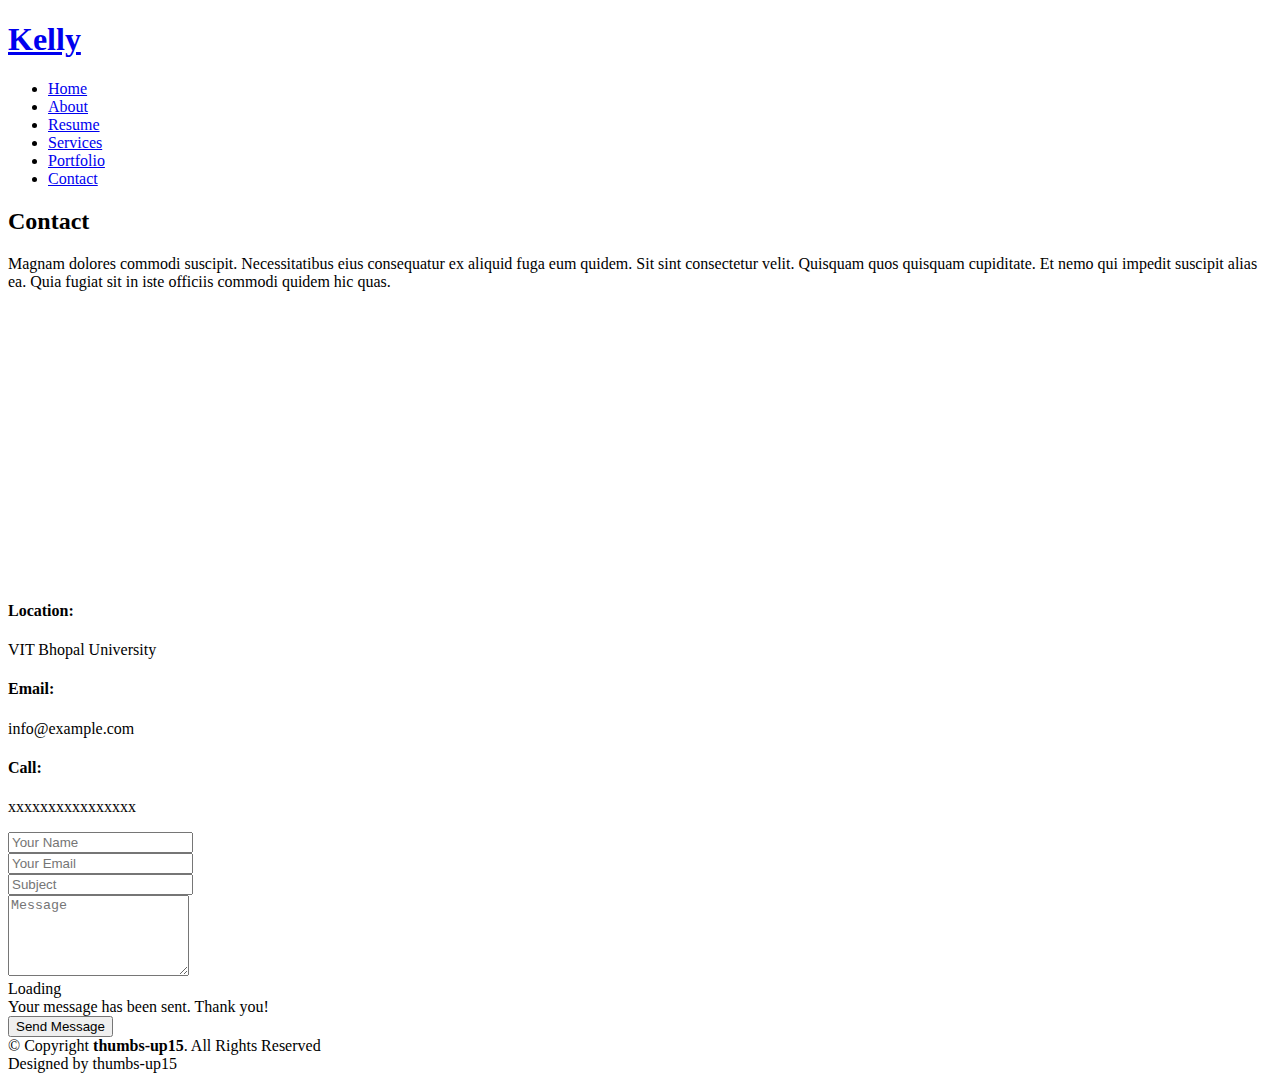
==== contact.html @ e77e919a "Add files via upload" ====
<!DOCTYPE html>
<html lang="en">

<head>
  <meta charset="utf-8">
  <meta content="width=device-width, initial-scale=1.0" name="viewport">

  <title>Contact - Ana De Armas</title>
  <meta content="" name="description">
  <meta content="" name="keywords">

  <!-- Favicons -->
  <link href="assets/img/favicon.png" rel="icon">
  <link href="assets/img/apple-touch-icon.png" rel="apple-touch-icon">

  <!-- Google Fonts -->
  <link href="https://fonts.googleapis.com/css?family=Open+Sans:300,300i,400,400i,600,600i,700,700i|Raleway:300,300i,400,400i,500,500i,600,600i,700,700i|Poppins:300,300i,400,400i,500,500i,600,600i,700,700i" rel="stylesheet">

  <!-- Vendor CSS Files -->
  <link href="assets/vendor/aos/aos.css" rel="stylesheet">
  <link href="assets/vendor/bootstrap/css/bootstrap.min.css" rel="stylesheet">
  <link href="assets/vendor/bootstrap-icons/bootstrap-icons.css" rel="stylesheet">
  <link href="assets/vendor/boxicons/css/boxicons.min.css" rel="stylesheet">
  <link href="assets/vendor/glightbox/css/glightbox.min.css" rel="stylesheet">
  <link href="assets/vendor/swiper/swiper-bundle.min.css" rel="stylesheet">

  <!-- Template Main CSS File -->
  <link href="assets/css/style.css" rel="stylesheet">
</head>

<body>

  <!-- ======= Header ======= -->
  <header id="header" class="fixed-top">
    <div class="container-fluid d-flex justify-content-between align-items-center">

      <h1 class="logo me-auto me-lg-0"><a href="index.html">Kelly</a></h1>
      <!-- Uncomment below if you prefer to use an image logo -->
      <!-- <a href="index.html" class="logo"><img src="assets/img/logo.png" alt="" class="img-fluid"></a>-->

      <nav id="navbar" class="navbar order-last order-lg-0">
        <ul>
          <li><a href="index.html">Home</a></li>
          <li><a href="about.html">About</a></li>
          <li><a href="resume.html">Resume</a></li>
          <li><a href="services.html">Services</a></li>
          <li><a href="portfolio.html">Portfolio</a></li>
          <li><a class="active" href="contact.html">Contact</a></li>
        </ul>
        <i class="bi bi-list mobile-nav-toggle"></i>
      </nav><!-- .navbar -->

      <div class="header-social-links">
        <a href="#" class="twitter"><i class="bi bi-twitter"></i></a>
        <a href="#" class="facebook"><i class="bi bi-facebook"></i></a>
        <a href="#" class="instagram"><i class="bi bi-instagram"></i></a>
        <a href="#" class="linkedin"><i class="bi bi-linkedin"></i></i></a>
      </div>

    </div>

  </header><!-- End Header -->

  <main id="main">

    <!-- ======= Contact Section ======= -->
    <section id="contact" class="contact">
      <div class="container" data-aos="fade-up">

        <div class="section-title">
          <h2>Contact</h2>
          <p>Magnam dolores commodi suscipit. Necessitatibus eius consequatur ex aliquid fuga eum quidem. Sit sint consectetur velit. Quisquam quos quisquam cupiditate. Et nemo qui impedit suscipit alias ea. Quia fugiat sit in iste officiis commodi quidem hic quas.</p>
        </div>

        <div>
          <iframe style="border:0; width: 100%; height: 270px;" src="https://www.google.com/maps/embed?pb=!1m18!1m12!1m3!1d3670.5358693949966!2d76.8512871!3d23.077471499999998!2m3!1f0!2f0!3f0!3m2!1i1024!2i768!4f13.1!3m3!1m2!1s0x397ce9ceaaaaaaab%3A0xa224b6b82b421f83!2sVIT%20Bhopal%20University!5e0!3m2!1sen!2sin!4v1689665418969!5m2!1sen!2sin" frameborder="0" allowfullscreen></iframe>
        </div>

        <div class="row mt-5">

          <div class="col-lg-4">
            <div class="info">
              <div class="address">
                <i class="bi bi-geo-alt"></i>
                <h4>Location:</h4>
                <p>VIT Bhopal University</p>
              </div>

              <div class="email">
                <i class="bi bi-envelope"></i>
                <h4>Email:</h4>
                <p>info@example.com</p>
              </div>

              <div class="phone">
                <i class="bi bi-phone"></i>
                <h4>Call:</h4>
                <p>xxxxxxxxxxxxxxxx</p>
              </div>

            </div>

          </div>

          <div class="col-lg-8 mt-5 mt-lg-0">

            <form action="forms/contact.php" method="post" role="form" class="php-email-form">
              <div class="row">
                <div class="col-md-6 form-group">
                  <input type="text" name="name" class="form-control" id="name" placeholder="Your Name" required>
                </div>
                <div class="col-md-6 form-group mt-3 mt-md-0">
                  <input type="email" class="form-control" name="email" id="email" placeholder="Your Email" required>
                </div>
              </div>
              <div class="form-group mt-3">
                <input type="text" class="form-control" name="subject" id="subject" placeholder="Subject" required>
              </div>
              <div class="form-group mt-3">
                <textarea class="form-control" name="message" rows="5" placeholder="Message" required></textarea>
              </div>
              <div class="my-3">
                <div class="loading">Loading</div>
                <div class="error-message"></div>
                <div class="sent-message">Your message has been sent. Thank you!</div>
              </div>
              <div class="text-center"><button type="submit">Send Message</button></div>
            </form>

          </div>

        </div>

      </div>
    </section><!-- End Contact Section -->

  </main><!-- End #main -->

  <!-- ======= Footer ======= -->
  <footer id="footer">
    <div class="container">
      <div class="copyright">
        &copy; Copyright <strong><span>thumbs-up15</span></strong>. All Rights Reserved
      </div>
      <div class="credits">
       
        Designed by <a>thumbs-up15</a>
      </div>
    </div>
  </footer><!-- End  Footer -->

  <div id="preloader"></div>
  <a href="#" class="back-to-top d-flex align-items-center justify-content-center"><i class="bi bi-arrow-up-short"></i></a>

  <!-- Vendor JS Files -->
  <script src="assets/vendor/purecounter/purecounter_vanilla.js"></script>
  <script src="assets/vendor/aos/aos.js"></script>
  <script src="assets/vendor/bootstrap/js/bootstrap.bundle.min.js"></script>
  <script src="assets/vendor/glightbox/js/glightbox.min.js"></script>
  <script src="assets/vendor/isotope-layout/isotope.pkgd.min.js"></script>
  <script src="assets/vendor/swiper/swiper-bundle.min.js"></script>
  <script src="assets/vendor/waypoints/noframework.waypoints.js"></script>
  <script src="assets/vendor/php-email-form/validate.js"></script>

  <!-- Template Main JS File -->
  <script src="assets/js/main.js"></script>

</body>

</html>
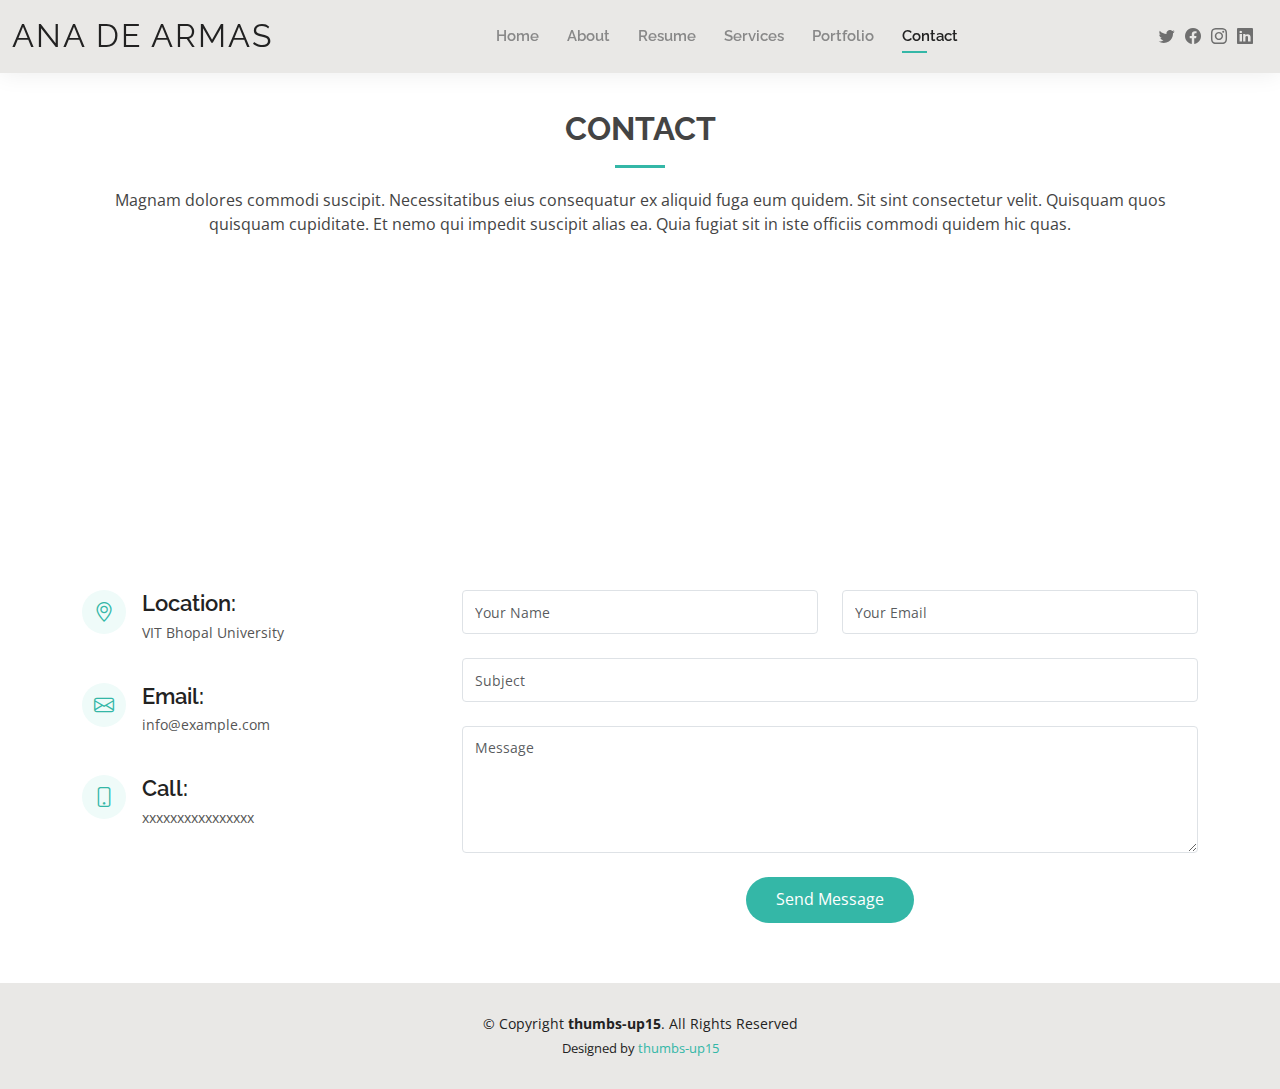
==== commit ff90f05a: "contact.html" ====
--- a/contact.html
+++ b/contact.html
@@ -34,7 +34,7 @@
   <header id="header" class="fixed-top">
     <div class="container-fluid d-flex justify-content-between align-items-center">
 
-      <h1 class="logo me-auto me-lg-0"><a href="index.html">Kelly</a></h1>
+      <h1 class="logo me-auto me-lg-0"><a href="index.html">Ana De Armas</a></h1>
       <!-- Uncomment below if you prefer to use an image logo -->
       <!-- <a href="index.html" class="logo"><img src="assets/img/logo.png" alt="" class="img-fluid"></a>-->
 
@@ -167,4 +167,4 @@
 
 </body>
 
-</html>+</html>
